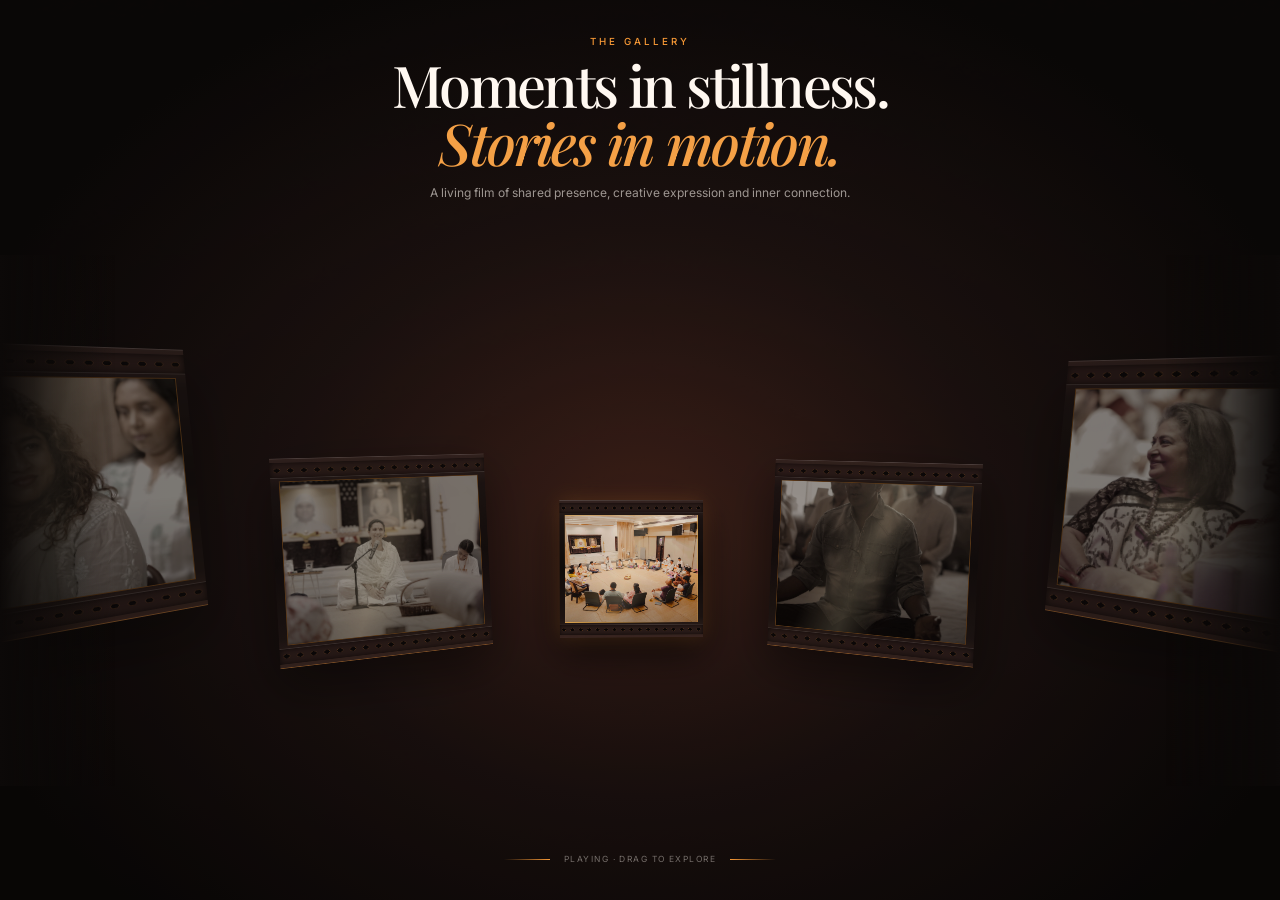
==== gallery/index.html @ b1a8458d "Add dedicated 3D event gallery" ====
<!doctype html>
<html lang="en">
<head>
  <meta charset="utf-8"><meta name="viewport" content="width=device-width,initial-scale=1"><meta name="theme-color" content="#110d0c">
  <title>Gallery | Vaishvik Adhyatmik Chitranagari Samiti</title>
  <link rel="preconnect" href="https://fonts.googleapis.com"><link rel="preconnect" href="https://fonts.gstatic.com" crossorigin>
  <link href="https://fonts.googleapis.com/css2?family=Inter:wght@300;400;500&family=Playfair+Display:ital,wght@0,500;1,500&display=swap" rel="stylesheet">
  <style>
    :root{--cream:#fff8f1;--gold:#f79936;--night:#110d0c;--serif:"Playfair Display",Georgia,serif;--sans:"Inter",Arial,sans-serif}*{box-sizing:border-box}html,body{margin:0;min-height:100%;background:var(--night);color:var(--cream);font-family:var(--sans)}body{overflow:hidden}button{font:inherit}
    .stage{position:relative;min-height:100svh;display:grid;grid-template-rows:auto 1fr auto;overflow:hidden;isolation:isolate;background:radial-gradient(ellipse at 50% 57%,#48271e 0,#211513 39%,#0c0908 78%)}.stage:before{content:"";position:absolute;inset:0;z-index:-1;background:linear-gradient(rgba(17,13,12,.75),rgba(17,13,12,.94)),url("../assets/extracted/paper-texture.webp") center/900px auto;mix-blend-mode:soft-light;opacity:.48}
    .intro{position:relative;z-index:10;width:min(900px,calc(100% - 36px));margin:auto;padding:clamp(24px,4vh,46px) 0 0;text-align:center}.eyebrow{margin:0 0 9px;color:var(--gold);font-size:.61rem;font-weight:500;letter-spacing:.3em;text-transform:uppercase}h1{margin:0;font-family:var(--serif);font-size:clamp(2.1rem,4.5vw,4.7rem);font-weight:500;line-height:1;letter-spacing:-.045em;text-wrap:balance}h1 em{color:#f4a046;font-weight:500}.lede{max-width:530px;margin:12px auto 0;color:rgba(255,248,241,.58);font-size:.75rem;line-height:1.65}
    .gallery{position:relative;align-self:center;width:100%;height:clamp(400px,59vh,620px);perspective:920px;perspective-origin:50% 48%;overflow:hidden;cursor:grab;touch-action:pan-y;user-select:none}.gallery.dragging{cursor:grabbing}.gallery:before,.gallery:after{content:"";position:absolute;z-index:20;inset:0 auto 0 0;width:9vw;background:linear-gradient(90deg,#0c0908,transparent);pointer-events:none}.gallery:after{left:auto;right:0;rotate:180deg}.ribbon{position:absolute;inset:0;transform-style:preserve-3d}
    .cell{--w:clamp(230px,24vw,370px);position:absolute;left:50%;top:50%;width:var(--w);height:clamp(205px,23vw,330px);border:0;padding:32px 11px;background:linear-gradient(180deg,#33231f,#17100f 15%,#0d0908 50%,#1a1210 86%,#38251f);box-shadow:inset 0 1px rgba(255,255,255,.16),inset 0 -1px rgba(247,153,54,.45),0 30px 70px rgba(0,0,0,.55);transform-origin:center;transform-style:preserve-3d;backface-visibility:hidden;will-change:transform,opacity;cursor:pointer}.cell:before,.cell:after{content:"";position:absolute;z-index:4;left:0;right:0;height:21px;background-color:#281a17;background-image:radial-gradient(ellipse 6px 4px at 9px 50%,#070505 65%,rgba(247,153,54,.32) 70%,transparent 78%);background-size:18px 12px;background-repeat:repeat-x;background-position:left center;box-shadow:0 1px rgba(255,255,255,.12),inset 0 0 8px rgba(0,0,0,.75)}.cell:before{top:6px}.cell:after{bottom:6px;transform:scaleY(-1)}
    .gate{position:relative;display:block;width:100%;height:100%;overflow:hidden;background:#070505;border:1px solid rgba(247,153,54,.38);box-shadow:inset 0 0 0 5px #0d0908,inset 0 0 30px rgba(0,0,0,.7);transform:translateZ(7px)}.gate:after{content:"";position:absolute;inset:0;background:linear-gradient(110deg,transparent 30%,rgba(255,235,190,.2) 49%,transparent 63%),linear-gradient(0deg,rgba(0,0,0,.25),transparent 42%);pointer-events:none}.cell img{display:block;width:100%;height:100%;object-fit:cover;filter:grayscale(.7) sepia(.1) brightness(.68) contrast(1.08);transform:scale(1.035);transition:filter .4s ease,transform .7s cubic-bezier(.2,.8,.2,1)}.cell.active img{filter:grayscale(0) saturate(1.05) brightness(.95);transform:scale(1.07)}.cell.active .gate{border-color:rgba(255,190,88,.85)}.cell.active{box-shadow:inset 0 1px rgba(255,255,255,.2),0 0 38px rgba(247,153,54,.17),0 36px 78px rgba(0,0,0,.58)}.cell:focus-visible{outline:2px solid var(--gold);outline-offset:5px}
    .cell.active .gate:before{content:"";position:absolute;z-index:3;inset:-35%;background:linear-gradient(108deg,transparent 38%,rgba(255,238,187,.08) 45%,rgba(255,255,255,.5) 50%,transparent 58%);translate:-120%;animation:glimmer 5s ease-in-out infinite;pointer-events:none}.footer{position:relative;z-index:10;display:flex;align-items:center;justify-content:center;gap:14px;min-height:62px;padding:0 20px 20px;color:rgba(255,248,241,.42);font-size:.53rem;letter-spacing:.17em;text-transform:uppercase}.footer:before,.footer:after{content:"";width:46px;height:1px;background:linear-gradient(90deg,transparent,var(--gold))}.footer:after{rotate:180deg}@keyframes glimmer{0%,58%{translate:-120%;opacity:0}66%{opacity:1}86%,100%{translate:120%;opacity:0}}
    @media(max-width:700px){.intro{padding-top:22px}.lede{max-width:330px;font-size:.68rem}.gallery{height:500px;perspective:720px}.cell{--w:220px;height:230px;padding:28px 9px}.cell:before,.cell:after{height:18px;background-size:15px 10px;background-image:radial-gradient(ellipse 5px 3.5px at 7.5px 50%,#070505 66%,rgba(247,153,54,.32) 70%,transparent 78%)}.cell:before{top:5px}.cell:after{bottom:5px}.footer{padding-bottom:15px}}@media(prefers-reduced-motion:reduce){body{overflow:auto}.gallery{height:auto;min-height:320px;overflow-x:auto;perspective:none;padding:38px 22px;scroll-snap-type:x mandatory}.ribbon{position:relative;display:flex;inset:auto}.cell{position:relative;left:auto;top:auto;flex:0 0 min(78vw,300px);transform:none!important;opacity:1!important;scroll-snap-align:center}.cell img{filter:none}.cell.active .gate:before{display:none}}
  </style>
</head>
<body>
  <main class="stage"><header class="intro"><p class="eyebrow">The gallery</p><h1>Moments in stillness. <em>Stories in motion.</em></h1><p class="lede">A living film of shared presence, creative expression and inner connection.</p></header><section class="gallery" id="gallery" aria-label="Continuous three-dimensional event photograph gallery"><div class="ribbon" id="ribbon"></div></section><div class="footer"><span id="status">Playing · drag to explore</span></div></main>
  <script>
    "use strict";const images=Array.from({length:9},(_,i)=>({src:"Image "+(i+1)+".jpg",alt:"Gallery moment "+(i+1)})),items=[...images,...images],gallery=document.querySelector("#gallery"),ribbon=document.querySelector("#ribbon"),status=document.querySelector("#status"),reduced=matchMedia("(prefers-reduced-motion: reduce)").matches;
    const cells=items.map((item,index)=>{const button=document.createElement("button");button.className="cell";button.type="button";button.setAttribute("aria-label","View "+item.alt);button.innerHTML='<span class="gate"><img src="'+item.src+'" width="1600" height="1067" alt="'+item.alt+'" '+(index>5?'loading="lazy"':'')+'></span>';ribbon.append(button);return button});let offset=0,last=0,dragging=false,hovering=false,startX=0,active=-1;const wrap=(v,size)=>((v%size)+size)%size;function spacingFor(w){return w<700?206:Math.max(268,Math.min(352,w/4.3))}
    function layout(){if(reduced)return;const w=gallery.clientWidth,mobile=w<700,spacing=spacingFor(w),cycle=spacing*cells.length,range=w*.85+spacing;let nearest={distance:Infinity,index:0};cells.forEach((cell,index)=>{let x=wrap(index*spacing+offset+range,cycle)-range;if(x>range-spacing)x-=cycle;const n=Math.max(-1.35,Math.min(1.35,x/(w*.5))),edge=Math.min(1,Math.abs(n)),y=(mobile?72:116)*(1-edge*edge)-(mobile?24:42),z=-(1-edge)*(mobile?230:400),scale=(mobile?.72:.66)+edge*(mobile?.22:.36),ry=-n*(mobile?42:54),rz=n*(mobile?4:6),opacity=Math.max(.14,.98-edge*.34);cell.style.transform='translate3d(calc(-50% + '+x+'px),calc(-50% + '+y+'px),'+z+'px) rotateY('+ry+'deg) rotateZ('+rz+'deg) scale('+scale+')';cell.style.opacity=opacity;cell.style.zIndex=String(Math.round(edge*100));if(Math.abs(x)<nearest.distance)nearest={distance:Math.abs(x),index}});if(nearest.index!==active){cells[active]?.classList.remove("active");active=nearest.index;cells[active].classList.add("active")}}function tick(time){const dt=Math.min(34,time-last||16);last=time;if(!dragging&&!document.hidden)offset-=(hovering?8:28)*dt/1000;layout();requestAnimationFrame(tick)}
    gallery.addEventListener("pointerenter",()=>{hovering=true;status.textContent="Slow motion · drag to explore"});gallery.addEventListener("pointerleave",()=>{hovering=false;dragging=false;gallery.classList.remove("dragging");status.textContent="Playing · drag to explore"});gallery.addEventListener("pointerdown",e=>{dragging=true;startX=e.clientX;gallery.classList.add("dragging");gallery.setPointerCapture(e.pointerId)});gallery.addEventListener("pointermove",e=>{if(!dragging)return;offset+=e.clientX-startX;startX=e.clientX;layout()});gallery.addEventListener("pointerup",()=>{dragging=false;gallery.classList.remove("dragging")});cells.forEach((cell,index)=>cell.addEventListener("click",()=>{if(reduced)return;const spacing=spacingFor(gallery.clientWidth),cycle=spacing*cells.length,current=wrap(index*spacing+offset+cycle/2,cycle)-cycle/2;offset-=current;layout()}));addEventListener("resize",layout,{passive:true});if(reduced)cells[0]?.classList.add("active");else requestAnimationFrame(tick);
  </script>
</body>
</html>
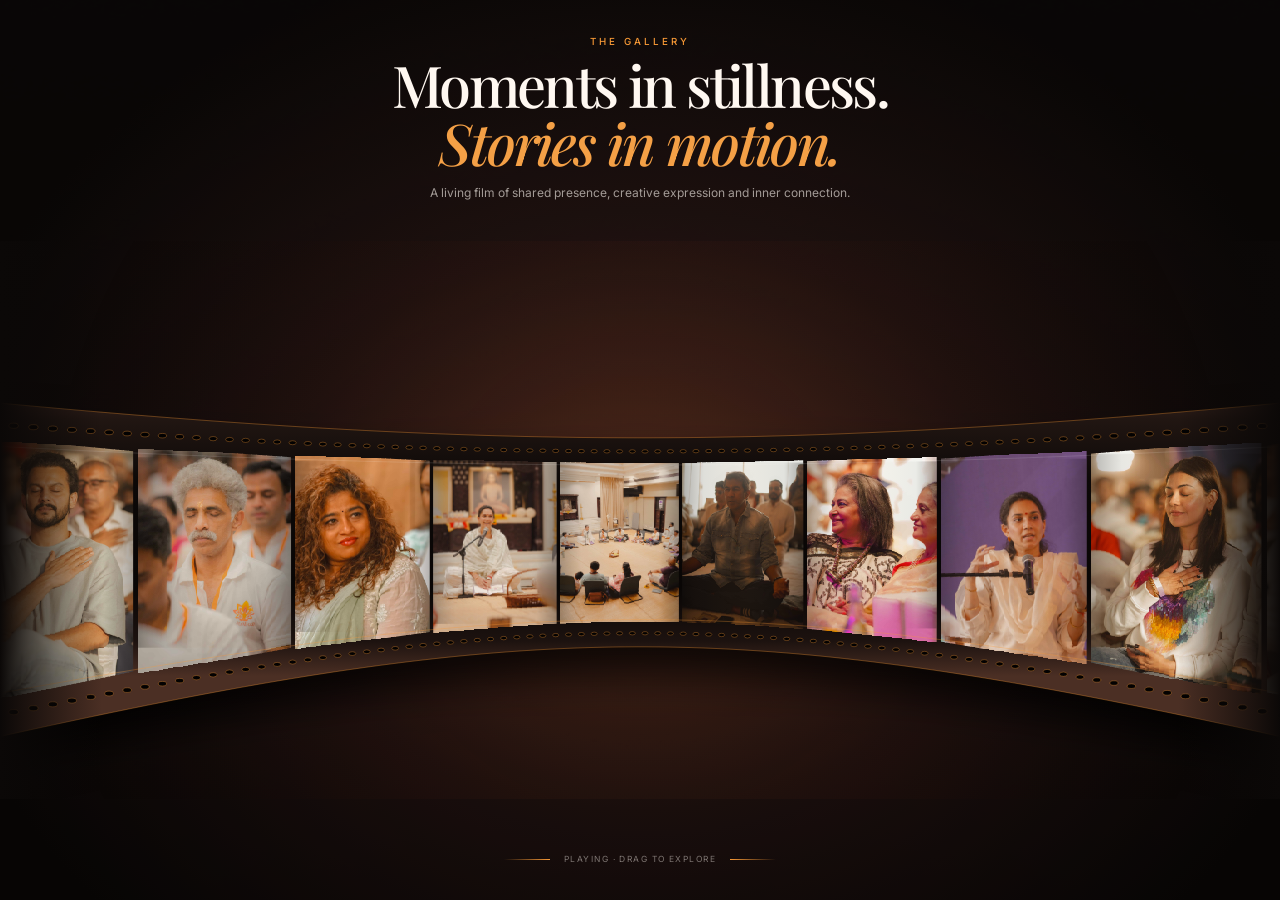
==== commit cfc19642: "Polish VACS site and add cinematic gallery" ====
--- a/gallery/index.html
+++ b/gallery/index.html
@@ -1,28 +1,28 @@
 <!doctype html>
-<html lang="en">
-<head>
-  <meta charset="utf-8"><meta name="viewport" content="width=device-width,initial-scale=1"><meta name="theme-color" content="#110d0c">
-  <title>Gallery | Vaishvik Adhyatmik Chitranagari Samiti</title>
-  <link rel="preconnect" href="https://fonts.googleapis.com"><link rel="preconnect" href="https://fonts.gstatic.com" crossorigin>
-  <link href="https://fonts.googleapis.com/css2?family=Inter:wght@300;400;500&family=Playfair+Display:ital,wght@0,500;1,500&display=swap" rel="stylesheet">
-  <style>
-    :root{--cream:#fff8f1;--gold:#f79936;--night:#110d0c;--serif:"Playfair Display",Georgia,serif;--sans:"Inter",Arial,sans-serif}*{box-sizing:border-box}html,body{margin:0;min-height:100%;background:var(--night);color:var(--cream);font-family:var(--sans)}body{overflow:hidden}button{font:inherit}
-    .stage{position:relative;min-height:100svh;display:grid;grid-template-rows:auto 1fr auto;overflow:hidden;isolation:isolate;background:radial-gradient(ellipse at 50% 57%,#48271e 0,#211513 39%,#0c0908 78%)}.stage:before{content:"";position:absolute;inset:0;z-index:-1;background:linear-gradient(rgba(17,13,12,.75),rgba(17,13,12,.94)),url("../assets/extracted/paper-texture.webp") center/900px auto;mix-blend-mode:soft-light;opacity:.48}
-    .intro{position:relative;z-index:10;width:min(900px,calc(100% - 36px));margin:auto;padding:clamp(24px,4vh,46px) 0 0;text-align:center}.eyebrow{margin:0 0 9px;color:var(--gold);font-size:.61rem;font-weight:500;letter-spacing:.3em;text-transform:uppercase}h1{margin:0;font-family:var(--serif);font-size:clamp(2.1rem,4.5vw,4.7rem);font-weight:500;line-height:1;letter-spacing:-.045em;text-wrap:balance}h1 em{color:#f4a046;font-weight:500}.lede{max-width:530px;margin:12px auto 0;color:rgba(255,248,241,.58);font-size:.75rem;line-height:1.65}
-    .gallery{position:relative;align-self:center;width:100%;height:clamp(400px,59vh,620px);perspective:920px;perspective-origin:50% 48%;overflow:hidden;cursor:grab;touch-action:pan-y;user-select:none}.gallery.dragging{cursor:grabbing}.gallery:before,.gallery:after{content:"";position:absolute;z-index:20;inset:0 auto 0 0;width:9vw;background:linear-gradient(90deg,#0c0908,transparent);pointer-events:none}.gallery:after{left:auto;right:0;rotate:180deg}.ribbon{position:absolute;inset:0;transform-style:preserve-3d}
-    .cell{--w:clamp(230px,24vw,370px);position:absolute;left:50%;top:50%;width:var(--w);height:clamp(205px,23vw,330px);border:0;padding:32px 11px;background:linear-gradient(180deg,#33231f,#17100f 15%,#0d0908 50%,#1a1210 86%,#38251f);box-shadow:inset 0 1px rgba(255,255,255,.16),inset 0 -1px rgba(247,153,54,.45),0 30px 70px rgba(0,0,0,.55);transform-origin:center;transform-style:preserve-3d;backface-visibility:hidden;will-change:transform,opacity;cursor:pointer}.cell:before,.cell:after{content:"";position:absolute;z-index:4;left:0;right:0;height:21px;background-color:#281a17;background-image:radial-gradient(ellipse 6px 4px at 9px 50%,#070505 65%,rgba(247,153,54,.32) 70%,transparent 78%);background-size:18px 12px;background-repeat:repeat-x;background-position:left center;box-shadow:0 1px rgba(255,255,255,.12),inset 0 0 8px rgba(0,0,0,.75)}.cell:before{top:6px}.cell:after{bottom:6px;transform:scaleY(-1)}
-    .gate{position:relative;display:block;width:100%;height:100%;overflow:hidden;background:#070505;border:1px solid rgba(247,153,54,.38);box-shadow:inset 0 0 0 5px #0d0908,inset 0 0 30px rgba(0,0,0,.7);transform:translateZ(7px)}.gate:after{content:"";position:absolute;inset:0;background:linear-gradient(110deg,transparent 30%,rgba(255,235,190,.2) 49%,transparent 63%),linear-gradient(0deg,rgba(0,0,0,.25),transparent 42%);pointer-events:none}.cell img{display:block;width:100%;height:100%;object-fit:cover;filter:grayscale(.7) sepia(.1) brightness(.68) contrast(1.08);transform:scale(1.035);transition:filter .4s ease,transform .7s cubic-bezier(.2,.8,.2,1)}.cell.active img{filter:grayscale(0) saturate(1.05) brightness(.95);transform:scale(1.07)}.cell.active .gate{border-color:rgba(255,190,88,.85)}.cell.active{box-shadow:inset 0 1px rgba(255,255,255,.2),0 0 38px rgba(247,153,54,.17),0 36px 78px rgba(0,0,0,.58)}.cell:focus-visible{outline:2px solid var(--gold);outline-offset:5px}
-    .cell.active .gate:before{content:"";position:absolute;z-index:3;inset:-35%;background:linear-gradient(108deg,transparent 38%,rgba(255,238,187,.08) 45%,rgba(255,255,255,.5) 50%,transparent 58%);translate:-120%;animation:glimmer 5s ease-in-out infinite;pointer-events:none}.footer{position:relative;z-index:10;display:flex;align-items:center;justify-content:center;gap:14px;min-height:62px;padding:0 20px 20px;color:rgba(255,248,241,.42);font-size:.53rem;letter-spacing:.17em;text-transform:uppercase}.footer:before,.footer:after{content:"";width:46px;height:1px;background:linear-gradient(90deg,transparent,var(--gold))}.footer:after{rotate:180deg}@keyframes glimmer{0%,58%{translate:-120%;opacity:0}66%{opacity:1}86%,100%{translate:120%;opacity:0}}
-    @media(max-width:700px){.intro{padding-top:22px}.lede{max-width:330px;font-size:.68rem}.gallery{height:500px;perspective:720px}.cell{--w:220px;height:230px;padding:28px 9px}.cell:before,.cell:after{height:18px;background-size:15px 10px;background-image:radial-gradient(ellipse 5px 3.5px at 7.5px 50%,#070505 66%,rgba(247,153,54,.32) 70%,transparent 78%)}.cell:before{top:5px}.cell:after{bottom:5px}.footer{padding-bottom:15px}}@media(prefers-reduced-motion:reduce){body{overflow:auto}.gallery{height:auto;min-height:320px;overflow-x:auto;perspective:none;padding:38px 22px;scroll-snap-type:x mandatory}.ribbon{position:relative;display:flex;inset:auto}.cell{position:relative;left:auto;top:auto;flex:0 0 min(78vw,300px);transform:none!important;opacity:1!important;scroll-snap-align:center}.cell img{filter:none}.cell.active .gate:before{display:none}}
-  </style>
-</head>
-<body>
-  <main class="stage"><header class="intro"><p class="eyebrow">The gallery</p><h1>Moments in stillness. <em>Stories in motion.</em></h1><p class="lede">A living film of shared presence, creative expression and inner connection.</p></header><section class="gallery" id="gallery" aria-label="Continuous three-dimensional event photograph gallery"><div class="ribbon" id="ribbon"></div></section><div class="footer"><span id="status">Playing · drag to explore</span></div></main>
-  <script>
-    "use strict";const images=Array.from({length:9},(_,i)=>({src:"Image "+(i+1)+".jpg",alt:"Gallery moment "+(i+1)})),items=[...images,...images],gallery=document.querySelector("#gallery"),ribbon=document.querySelector("#ribbon"),status=document.querySelector("#status"),reduced=matchMedia("(prefers-reduced-motion: reduce)").matches;
-    const cells=items.map((item,index)=>{const button=document.createElement("button");button.className="cell";button.type="button";button.setAttribute("aria-label","View "+item.alt);button.innerHTML='<span class="gate"><img src="'+item.src+'" width="1600" height="1067" alt="'+item.alt+'" '+(index>5?'loading="lazy"':'')+'></span>';ribbon.append(button);return button});let offset=0,last=0,dragging=false,hovering=false,startX=0,active=-1;const wrap=(v,size)=>((v%size)+size)%size;function spacingFor(w){return w<700?206:Math.max(268,Math.min(352,w/4.3))}
-    function layout(){if(reduced)return;const w=gallery.clientWidth,mobile=w<700,spacing=spacingFor(w),cycle=spacing*cells.length,range=w*.85+spacing;let nearest={distance:Infinity,index:0};cells.forEach((cell,index)=>{let x=wrap(index*spacing+offset+range,cycle)-range;if(x>range-spacing)x-=cycle;const n=Math.max(-1.35,Math.min(1.35,x/(w*.5))),edge=Math.min(1,Math.abs(n)),y=(mobile?72:116)*(1-edge*edge)-(mobile?24:42),z=-(1-edge)*(mobile?230:400),scale=(mobile?.72:.66)+edge*(mobile?.22:.36),ry=-n*(mobile?42:54),rz=n*(mobile?4:6),opacity=Math.max(.14,.98-edge*.34);cell.style.transform='translate3d(calc(-50% + '+x+'px),calc(-50% + '+y+'px),'+z+'px) rotateY('+ry+'deg) rotateZ('+rz+'deg) scale('+scale+')';cell.style.opacity=opacity;cell.style.zIndex=String(Math.round(edge*100));if(Math.abs(x)<nearest.distance)nearest={distance:Math.abs(x),index}});if(nearest.index!==active){cells[active]?.classList.remove("active");active=nearest.index;cells[active].classList.add("active")}}function tick(time){const dt=Math.min(34,time-last||16);last=time;if(!dragging&&!document.hidden)offset-=(hovering?8:28)*dt/1000;layout();requestAnimationFrame(tick)}
-    gallery.addEventListener("pointerenter",()=>{hovering=true;status.textContent="Slow motion · drag to explore"});gallery.addEventListener("pointerleave",()=>{hovering=false;dragging=false;gallery.classList.remove("dragging");status.textContent="Playing · drag to explore"});gallery.addEventListener("pointerdown",e=>{dragging=true;startX=e.clientX;gallery.classList.add("dragging");gallery.setPointerCapture(e.pointerId)});gallery.addEventListener("pointermove",e=>{if(!dragging)return;offset+=e.clientX-startX;startX=e.clientX;layout()});gallery.addEventListener("pointerup",()=>{dragging=false;gallery.classList.remove("dragging")});cells.forEach((cell,index)=>cell.addEventListener("click",()=>{if(reduced)return;const spacing=spacingFor(gallery.clientWidth),cycle=spacing*cells.length,current=wrap(index*spacing+offset+cycle/2,cycle)-cycle/2;offset-=current;layout()}));addEventListener("resize",layout,{passive:true});if(reduced)cells[0]?.classList.add("active");else requestAnimationFrame(tick);
-  </script>
-</body>
-</html>
+<html lang="en"><head><meta charset="utf-8"><meta name="viewport" content="width=device-width,initial-scale=1"><meta name="theme-color" content="#110d0c"><title>Gallery | Vaishvik Adhyatmik Chitranagari Samiti</title><link rel="preconnect" href="https://fonts.googleapis.com"><link rel="preconnect" href="https://fonts.gstatic.com" crossorigin><link href="https://fonts.googleapis.com/css2?family=Inter:wght@300;400;500&family=Playfair+Display:ital,wght@0,500;1,500&display=swap" rel="stylesheet">
+<style>
+:root{--cream:#fff8f1;--gold:#f79936;--night:#110d0c;--serif:"Playfair Display",Georgia,serif;--sans:"Inter",Arial,sans-serif}*{box-sizing:border-box}html,body{margin:0;min-height:100%;background:var(--night);color:var(--cream);font-family:var(--sans)}body{overflow:hidden}.stage{position:relative;min-height:100svh;display:grid;grid-template-rows:auto 1fr auto;overflow:hidden;isolation:isolate;background:radial-gradient(ellipse at 50% 58%,#512b21 0,#241513 39%,#0b0807 79%)}.stage:before{content:"";position:absolute;inset:0;z-index:-1;background:linear-gradient(rgba(17,13,12,.7),rgba(17,13,12,.94)),url("../assets/extracted/paper-texture.webp") center/900px auto;mix-blend-mode:soft-light;opacity:.5}.intro{position:relative;z-index:2;width:min(900px,calc(100% - 36px));margin:auto;padding:clamp(24px,4vh,46px) 0 0;text-align:center}.eyebrow{margin:0 0 9px;color:var(--gold);font-size:.61rem;font-weight:500;letter-spacing:.3em;text-transform:uppercase}h1{margin:0;font-family:var(--serif);font-size:clamp(2.1rem,4.5vw,4.7rem);font-weight:500;line-height:1;letter-spacing:-.045em;text-wrap:balance}h1 em{color:#f4a046;font-weight:500}.lede{max-width:530px;margin:12px auto 0;color:rgba(255,248,241,.6);font-size:.75rem;line-height:1.65}.gallery{position:relative;align-self:center;width:100%;height:clamp(430px,62vh,650px);overflow:hidden;cursor:grab;touch-action:pan-y;user-select:none}.gallery.dragging{cursor:grabbing}.gallery:before,.gallery:after{content:"";position:absolute;z-index:2;inset:0 auto 0 0;width:8vw;background:linear-gradient(90deg,#0b0807,transparent);pointer-events:none}.gallery:after{left:auto;right:0;transform:scaleX(-1)}canvas{display:block;width:100%;height:100%}.sr-only{position:absolute;width:1px;height:1px;padding:0;margin:-1px;overflow:hidden;clip:rect(0,0,0,0);white-space:nowrap;border:0}.footer{position:relative;z-index:2;display:flex;align-items:center;justify-content:center;gap:14px;min-height:62px;padding:0 20px 20px;color:rgba(255,248,241,.45);font-size:.53rem;letter-spacing:.17em;text-transform:uppercase}.footer:before,.footer:after{content:"";width:46px;height:1px;background:linear-gradient(90deg,transparent,var(--gold))}.footer:after{transform:scaleX(-1)}@media(max-width:700px){.intro{padding-top:22px}.lede{max-width:330px;font-size:.68rem}.gallery{height:500px}.footer{padding-bottom:15px}}
+</style></head><body><main class="stage"><header class="intro"><p class="eyebrow">The gallery</p><h1>Moments in stillness. <em>Stories in motion.</em></h1><p class="lede">A living film of shared presence, creative expression and inner connection.</p></header><section class="gallery" id="gallery" tabindex="0" aria-label="Continuous cinematic photograph gallery. Use left and right arrow keys to explore."><canvas id="filmCanvas" aria-hidden="true"></canvas><div class="sr-only" id="accessibleGallery"></div><p class="sr-only" id="galleryLive" aria-live="polite"></p></section><div class="footer"><span id="status">Playing · drag to explore</span></div></main>
+<script>
+"use strict";
+// Add future photographs here. Any collection size is repeated automatically to keep the roll full.
+const sources=Array.from({length:9},(_,i)=>({src:`Image ${i+1}.jpg`,alt:`Gallery moment ${i+1}`}));
+const gallery=document.querySelector("#gallery"),canvas=document.querySelector("#filmCanvas"),ctx=canvas.getContext("2d"),status=document.querySelector("#status"),accessible=document.querySelector("#accessibleGallery"),live=document.querySelector("#galleryLive"),reduce=matchMedia("(prefers-reduced-motion:reduce)").matches;
+const pictures=sources.map((item,i)=>{const img=new Image;img.src=item.src;img.alt=item.alt;const button=document.createElement("button");button.type="button";button.textContent=`Show ${item.alt}`;button.dataset.index=i;accessible.append(button);return img});
+let offset=0,last=0,dragging=false,hovering=false,startX=0,lastMoveTime=0,inertia=0,dpr=1,W=0,H=0,announced=-1;
+const mod=(n,m)=>((n%m)+m)%m,baseStep=()=>W<700?164:220,depth=W<700?.235:.27,focusScale=W<700?.55:.5,filmCoordinate=x=>Math.asinh((x-W/2)*depth/(baseStep()*focusScale))/depth,curveScale=x=>Math.min(1.22,focusScale*Math.cosh(depth*filmCoordinate(x))),centerY=x=>{const q=filmCoordinate(x);return H*.54+Math.min(H*.052,q*q*H*.0025)},filmHeight=x=>(W<700?292:380)*curveScale(x),topAt=x=>centerY(x)-filmHeight(x)/2,bottomAt=x=>centerY(x)+filmHeight(x)/2;
+function resize(){const r=gallery.getBoundingClientRect();dpr=Math.min(devicePixelRatio||1,2);W=r.width;H=r.height;canvas.width=Math.round(W*dpr);canvas.height=Math.round(H*dpr);canvas.style.width=W+"px";canvas.style.height=H+"px";ctx.setTransform(dpr,0,0,dpr,0,0);draw()}
+function pathBand(){ctx.beginPath();for(let x=-20;x<=W+20;x+=8){const y=topAt(x);x===-20?ctx.moveTo(x,y):ctx.lineTo(x,y)}for(let x=W+20;x>=-20;x-=8)ctx.lineTo(x,bottomAt(x));ctx.closePath()}
+function drawFilmBody(){ctx.save();ctx.shadowColor="rgba(0,0,0,.78)";ctx.shadowBlur=40;ctx.shadowOffsetY=25;pathBand();const body=ctx.createLinearGradient(0,H*.25,0,H*.78);body.addColorStop(0,"#432a22");body.addColorStop(.13,"#211612");body.addColorStop(.34,"#0c0807");body.addColorStop(.7,"#090605");body.addColorStop(.88,"#1c120f");body.addColorStop(1,"#4b2f24");ctx.fillStyle=body;ctx.fill();ctx.restore();pathBand();ctx.strokeStyle="rgba(247,153,54,.35)";ctx.lineWidth=1;ctx.stroke()}
+/* Hyperbolic projection: x-position derivative and frame scale are the same function. This keeps every image window proportional to the continuous rails at all depths. */
+function slotX(q){return W/2+baseStep()*focusScale*Math.sinh(depth*q)/depth}
+function frameSlots(){const frac=offset-Math.floor(offset),base=Math.floor(offset),slots=[],overscan=W<700?W*1.4:W*.9;/* Keep at least three fully prepared frames beyond each edge so the roll never appears to spawn at the viewport. */for(let k=-14;k<=14;k++){const q=k-frac,x=slotX(q),prev=slotX(q-1),next=slotX(q+1),left=(prev+x)/2,right=(x+next)/2;if(right<-overscan||left>W+overscan)continue;slots.push({x,left,right,index:mod(base+k,pictures.length)})}return slots}
+function warpedPhoto(img,left,right,rail){if(!img.complete||!img.naturalWidth)return;const mid=(left+right)/2,targetW=right-left,targetH=filmHeight(mid)-rail*2,ir=img.naturalWidth/img.naturalHeight,tr=targetW/targetH;let sx=0,sy=0,sw=img.naturalWidth,sh=img.naturalHeight;if(ir>tr){sw=sh*tr;sx=(img.naturalWidth-sw)/2}else{sh=sw/tr;sy=(img.naturalHeight-sh)/2}const slices=Math.max(14,Math.ceil(targetW/5));for(let i=0;i<slices;i++){const p0=i/slices,p1=(i+1)/slices,x0=left+targetW*p0,x1=left+targetW*p1,xm=(x0+x1)/2,localRail=Math.max(25,filmHeight(xm)*.115),y0=topAt(xm)+localRail,y1=bottomAt(xm)-localRail;ctx.drawImage(img,sx+sw*p0,sy,sw*(p1-p0)+.5,sh,x0,y0,x1-x0+1,y1-y0)}}
+function drawPhotos(slots){for(const s of slots){const gap=Math.max(3,6*curveScale(s.x)),left=s.left+gap/2,right=s.right-gap/2,rail=Math.max(25,filmHeight(s.x)*.115),top=Math.max(topAt(left),topAt(right))+rail,bottom=Math.min(bottomAt(left),bottomAt(right))-rail;if(right<=left||bottom<=top)continue;ctx.save();ctx.beginPath();ctx.moveTo(left,topAt(left)+rail);ctx.lineTo(right,topAt(right)+rail);ctx.lineTo(right,bottomAt(right)-rail);ctx.lineTo(left,bottomAt(left)-rail);ctx.closePath();ctx.clip();warpedPhoto(pictures[s.index],left,right,rail);const shade=ctx.createLinearGradient(left,0,right,0);shade.addColorStop(0,"rgba(0,0,0,.26)");shade.addColorStop(.18,"rgba(34,14,8,.055)");shade.addColorStop(.55,"rgba(247,153,54,.025)");shade.addColorStop(.84,"rgba(0,0,0,.035)");shade.addColorStop(1,"rgba(0,0,0,.28)");ctx.fillStyle=shade;ctx.fillRect(left,top,right-left,bottom-top);ctx.restore()}}
+function drawRails(){const holeStep=.105,start=Math.floor(offset/holeStep)-90,end=start+180;ctx.save();ctx.fillStyle="#020101";ctx.strokeStyle="rgba(247,153,54,.42)";ctx.lineWidth=.8;for(let n=start;n<=end;n++){const q=n*holeStep-offset,x=slotX(q);if(x<-40||x>W+40)continue;const s=curveScale(x),holeW=11*s,holeH=6*s;for(const y of [topAt(x)+filmHeight(x)*.065,bottomAt(x)-filmHeight(x)*.065]){ctx.beginPath();ctx.ellipse(x,y,holeW/2,holeH/2,0,0,Math.PI*2);ctx.fill();ctx.stroke()}}ctx.restore();for(const rail of ["top","bottom"]){ctx.beginPath();for(let x=0;x<=W;x+=6){const y=rail==="top"?topAt(x)+filmHeight(x)*.13:bottomAt(x)-filmHeight(x)*.13;x?ctx.lineTo(x,y):ctx.moveTo(x,y)}ctx.strokeStyle=rail==="top"?"rgba(255,255,255,.12)":"rgba(247,153,54,.3)";ctx.lineWidth=1;ctx.stroke()}}
+function drawGlow(){const g=ctx.createRadialGradient(W/2,H*.55,20,W/2,H*.55,W*.48);g.addColorStop(0,"rgba(247,153,54,.08)");g.addColorStop(.55,"rgba(239,90,42,.025)");g.addColorStop(1,"transparent");ctx.fillStyle=g;ctx.fillRect(0,0,W,H)}
+function draw(){if(!W)return;ctx.clearRect(0,0,W,H);drawGlow();drawFilmBody();const slots=frameSlots();drawPhotos(slots);drawRails()}
+function announce(){const index=mod(Math.round(offset),sources.length);if(index!==announced){announced=index;live.textContent=`${sources[index].alt} in view`}}
+function tick(t){const dt=Math.min(34,t-last||16);last=t;if(!dragging&&!document.hidden&&!reduce){offset+=(hovering?.045:.14)*dt/1000+inertia*dt;inertia*=Math.pow(.9,dt/16.67);if(Math.abs(inertia)<.00002)inertia=0}announce();draw();requestAnimationFrame(tick)}
+gallery.addEventListener("pointerenter",()=>{hovering=true;status.textContent="Slow motion · drag to explore"});gallery.addEventListener("pointerleave",()=>{hovering=false;dragging=false;gallery.classList.remove("dragging");status.textContent="Playing · drag to explore"});gallery.addEventListener("pointerdown",e=>{dragging=true;inertia=0;startX=e.clientX;lastMoveTime=e.timeStamp;gallery.setPointerCapture(e.pointerId);gallery.classList.add("dragging")});gallery.addEventListener("pointermove",e=>{if(!dragging)return;const dt=Math.max(8,e.timeStamp-lastMoveTime),delta=-(e.clientX-startX)/(W<700?120:170);offset+=delta;inertia=Math.max(-.018,Math.min(.018,delta/dt));startX=e.clientX;lastMoveTime=e.timeStamp;draw()});gallery.addEventListener("pointerup",()=>{dragging=false;gallery.classList.remove("dragging")});gallery.addEventListener("keydown",e=>{if(e.key!=="ArrowLeft"&&e.key!=="ArrowRight")return;e.preventDefault();inertia=0;offset+=e.key==="ArrowRight"?1:-1;announce();draw()});accessible.addEventListener("click",e=>{const button=e.target.closest("button");if(!button)return;const target=Number(button.dataset.index),current=mod(Math.round(offset),sources.length),delta=mod(target-current+sources.length/2,sources.length)-sources.length/2;offset+=delta;announce();draw()});addEventListener("resize",resize,{passive:true});resize();requestAnimationFrame(tick);
+</script></body></html>
